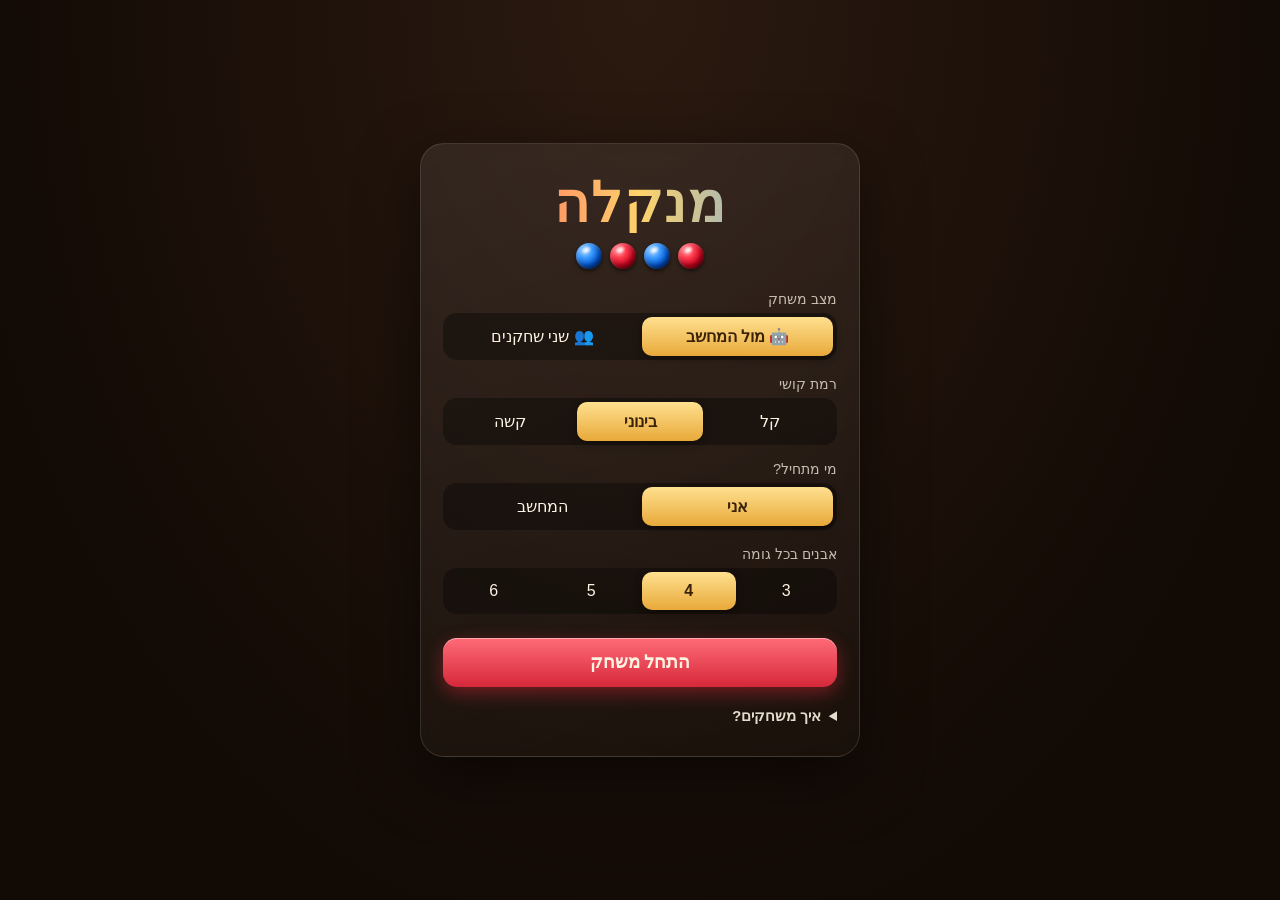
==== mancala/index.html @ 57c4a52e "Add Mancala web game (vs computer or 2 players) Co-Authored-By: Claude Opus 5.5 <noreply@anthropic.c" ====
<!DOCTYPE html>
<html lang="he" dir="rtl">
<head>
  <meta charset="UTF-8">
  <meta name="viewport" content="width=device-width, initial-scale=1.0, viewport-fit=cover">
  <meta name="theme-color" content="#2b1a10">
  <title>מנקלה</title>
  <link rel="stylesheet" href="style.css">
</head>
<body>
  <!-- Menu -->
  <section id="menu" class="screen active">
    <div class="menu-card">
      <h1 class="logo">מנקלה</h1>
      <div class="logo-stones" aria-hidden="true">
        <span class="stone red"></span><span class="stone blue"></span><span class="stone red"></span><span class="stone blue"></span>
      </div>

      <div class="field">
        <div class="field-label">מצב משחק</div>
        <div class="seg" data-name="mode">
          <button type="button" data-value="ai" class="on">🤖 מול המחשב</button>
          <button type="button" data-value="pvp">👥 שני שחקנים</button>
        </div>
      </div>

      <div class="field ai-only">
        <div class="field-label">רמת קושי</div>
        <div class="seg" data-name="level">
          <button type="button" data-value="easy">קל</button>
          <button type="button" data-value="medium" class="on">בינוני</button>
          <button type="button" data-value="hard">קשה</button>
        </div>
      </div>

      <div class="field ai-only">
        <div class="field-label">מי מתחיל?</div>
        <div class="seg" data-name="first">
          <button type="button" data-value="0" class="on">אני</button>
          <button type="button" data-value="1">המחשב</button>
        </div>
      </div>

      <div class="field">
        <div class="field-label">אבנים בכל גומה</div>
        <div class="seg" data-name="stones">
          <button type="button" data-value="3">3</button>
          <button type="button" data-value="4" class="on">4</button>
          <button type="button" data-value="5">5</button>
          <button type="button" data-value="6">6</button>
        </div>
      </div>

      <button id="start-btn" class="primary">התחל משחק</button>

      <details class="rules">
        <summary>איך משחקים?</summary>
        <ul>
          <li>לכל שחקן 6 גומות בצד שלו ומחסן גדול מימינו.</li>
          <li>בוחרים גומה בצד שלך – כל האבנים בה מפוזרות אחת-אחת נגד כיוון השעון.</li>
          <li>אבן אחרונה שנוחתת במחסן שלך = תור נוסף!</li>
          <li>אבן אחרונה שנוחתת בגומה ריקה בצד שלך – לוכדת את כל האבנים בגומה שמולה.</li>
          <li>כשצד אחד מתרוקן המשחק נגמר. מי שיש לו יותר אבנים במחסן – מנצח.</li>
        </ul>
      </details>
    </div>
  </section>

  <!-- Game -->
  <section id="game" class="screen">
    <header class="topbar">
      <button id="menu-btn" class="icon-btn" aria-label="תפריט">☰</button>
      <div id="status" class="status" aria-live="polite"></div>
      <button id="restart-btn" class="icon-btn" aria-label="משחק חדש" title="משחק חדש">↻</button>
      <button id="sound-btn" class="icon-btn" aria-label="צליל">🔊</button>
    </header>

    <div class="play-area">
      <div class="player-tag p2" id="tag-1"><span class="name"></span><span class="score"></span></div>

      <div id="board" class="board">
        <!-- pits are generated by game.js -->
        <div id="stone-layer" class="stone-layer"></div>
      </div>

      <div class="player-tag p1" id="tag-0"><span class="name"></span><span class="score"></span></div>
    </div>

  </section>

  <!-- Game over -->
  <div id="overlay" class="overlay" hidden>
    <div class="overlay-card">
      <div id="result-emoji" class="result-emoji">🏆</div>
      <h2 id="result-title"></h2>
      <p id="result-score"></p>
      <div class="overlay-actions">
        <button id="again-btn" class="primary">שחק שוב</button>
        <button id="to-menu-btn" class="secondary">לתפריט</button>
      </div>
    </div>
  </div>

  <script src="game.js"></script>
</body>
</html>
---- mancala/style.css ----
:root {
  --bg1: #2b1a10;
  --bg2: #120a05;
  --wood1: #a8672f;
  --wood2: #7a4519;
  --wood3: #5a3010;
  --hole1: #3a200c;
  --hole2: #1e0f05;
  --gold: #ffd36b;
  --text: #fdf3e3;
  --p1: #ff4d5e;
  --p2: #4d9bff;
  --gap: 8px;
}

* { box-sizing: border-box; -webkit-tap-highlight-color: transparent; }

html, body {
  margin: 0;
  height: 100%;
}

body {
  font-family: "Segoe UI", "Rubik", "Arial Hebrew", Arial, sans-serif;
  color: var(--text);
  background: radial-gradient(ellipse at top, var(--bg1), var(--bg2) 75%) fixed;
  background-color: var(--bg2);
  overflow-x: hidden;
  user-select: none;
  -webkit-user-select: none;
}

button {
  font: inherit;
  color: inherit;
  cursor: pointer;
}

.screen { display: none; min-height: 100dvh; }
.screen.active { display: flex; }

/* ---------- Menu ---------- */
#menu {
  align-items: center;
  justify-content: center;
  padding: 24px 16px;
}

.menu-card {
  width: min(440px, 100%);
  background: linear-gradient(160deg, rgba(255,255,255,.08), rgba(255,255,255,.02));
  border: 1px solid rgba(255,255,255,.12);
  border-radius: 24px;
  padding: 28px 22px;
  box-shadow: 0 20px 60px rgba(0,0,0,.5);
  backdrop-filter: blur(6px);
}

.logo {
  margin: 0;
  text-align: center;
  font-size: clamp(2.4rem, 9vw, 3.4rem);
  letter-spacing: 2px;
  background: linear-gradient(90deg, var(--p1), var(--gold), var(--p2));
  -webkit-background-clip: text;
  background-clip: text;
  color: transparent;
}

.logo-stones {
  display: flex;
  justify-content: center;
  gap: 8px;
  margin: 8px 0 22px;
}
.logo-stones .stone { position: static; width: 26px; height: 26px; }

.field { margin-bottom: 16px; }
.field-label { font-size: .9rem; opacity: .75; margin-bottom: 6px; }
.field.hidden { display: none; }

.seg {
  display: flex;
  background: rgba(0,0,0,.35);
  border-radius: 14px;
  padding: 4px;
  gap: 4px;
}
.seg button {
  flex: 1;
  border: 0;
  background: transparent;
  padding: 10px 6px;
  border-radius: 10px;
  font-size: 1rem;
  transition: background .2s, color .2s;
}
.seg button.on {
  background: linear-gradient(180deg, #ffe08f, #e8a93a);
  color: #3a2208;
  font-weight: 700;
  box-shadow: 0 2px 8px rgba(0,0,0,.4);
}

.primary, .secondary {
  border: 0;
  border-radius: 14px;
  padding: 14px 22px;
  font-size: 1.1rem;
  font-weight: 700;
}
.primary {
  width: 100%;
  margin-top: 8px;
  background: linear-gradient(180deg, #ff6b77, #d6283a);
  box-shadow: 0 6px 18px rgba(214,40,58,.45), inset 0 1px 0 rgba(255,255,255,.4);
}
.primary:active { transform: translateY(1px); }
.secondary {
  background: rgba(255,255,255,.12);
  border: 1px solid rgba(255,255,255,.2);
}

.rules {
  margin-top: 18px;
  font-size: .92rem;
  line-height: 1.55;
  opacity: .9;
}
.rules summary { cursor: pointer; font-weight: 600; }
.rules ul { padding-inline-start: 20px; margin: 8px 0 0; }

/* ---------- Game ---------- */
#game {
  flex-direction: column;
  align-items: center;
  padding: env(safe-area-inset-top) 8px calc(env(safe-area-inset-bottom) + 10px);
}

.topbar {
  width: min(960px, 100%);
  display: flex;
  align-items: center;
  gap: 8px;
  padding: 10px 4px;
}
.icon-btn {
  width: 42px;
  height: 42px;
  flex: none;
  border-radius: 12px;
  border: 1px solid rgba(255,255,255,.15);
  background: rgba(255,255,255,.08);
  font-size: 1.2rem;
}
.status {
  flex: 1;
  text-align: center;
  font-size: clamp(1rem, 4vw, 1.3rem);
  font-weight: 700;
  min-height: 1.5em;
}
.status .p1c { color: var(--p1); }
.status .p2c { color: var(--p2); }
.status .flash { color: var(--gold); }

.play-area {
  flex: 1;
  display: flex;
  flex-direction: column;
  align-items: center;
  justify-content: center;
  gap: 10px;
  width: 100%;
}

.player-tag {
  display: flex;
  align-items: center;
  gap: 10px;
  padding: 6px 16px;
  border-radius: 999px;
  background: rgba(0,0,0,.35);
  border: 2px solid transparent;
  font-weight: 700;
  transition: border-color .25s, box-shadow .25s, opacity .25s;
  opacity: .6;
}
.player-tag .score {
  min-width: 2ch;
  text-align: center;
  padding: 2px 10px;
  border-radius: 999px;
  background: rgba(255,255,255,.12);
}
.player-tag.p1 .name { color: var(--p1); }
.player-tag.p2 .name { color: var(--p2); }
.player-tag.active { opacity: 1; }
.player-tag.p1.active { border-color: var(--p1); box-shadow: 0 0 18px rgba(255,77,94,.5); }
.player-tag.p2.active { border-color: var(--p2); box-shadow: 0 0 18px rgba(77,155,255,.5); }

/* Board: horizontal (default) */
.board {
  --pit: min(calc((100vw - 60px) / 8.9), 104px, calc((100dvh - 190px) / 2.4));
  --store: calc(var(--pit) * 1.25);
  position: relative;
  direction: ltr;
  display: grid;
  gap: var(--gap);
  grid-template-columns: var(--store) repeat(6, var(--pit)) var(--store);
  grid-template-rows: repeat(2, var(--pit));
  padding: calc(var(--pit) * 0.18);
  border-radius: calc(var(--pit) * 0.45);
  background:
    repeating-linear-gradient(95deg, rgba(255,255,255,.04) 0 3px, transparent 3px 11px),
    repeating-linear-gradient(85deg, rgba(0,0,0,.06) 0 2px, transparent 2px 17px),
    linear-gradient(160deg, var(--wood1), var(--wood2) 55%, var(--wood3));
  box-shadow:
    0 18px 40px rgba(0,0,0,.6),
    inset 0 2px 0 rgba(255,255,255,.25),
    inset 0 -4px 10px rgba(0,0,0,.35);
}

.pit {
  position: relative;
  border: 0;
  padding: 0;
  border-radius: 50%;
  background: radial-gradient(circle at 50% 40%, var(--hole1), var(--hole2));
  box-shadow:
    inset 0 6px 14px rgba(0,0,0,.75),
    inset 0 -2px 4px rgba(255,255,255,.08),
    0 1px 0 rgba(255,255,255,.18);
  transition: box-shadow .2s, transform .15s;
  cursor: default;
}
.pit.store { border-radius: calc(var(--pit) * 0.6); }

.pit .count {
  position: absolute;
  font-size: calc(var(--pit) * 0.17);
  font-weight: 700;
  line-height: 1;
  padding: 2px 6px;
  border-radius: 999px;
  background: rgba(0,0,0,.55);
  color: #fff;
  z-index: 60;
  pointer-events: none;
}
.pit.side0 .count { bottom: -6px; left: 50%; transform: translateX(-50%); }
.pit.side1 .count { top: -6px; left: 50%; transform: translateX(-50%); }
.board .pit.store .count {
  font-size: calc(var(--pit) * 0.24);
  padding: 3px 10px;
  top: 8px; bottom: auto; left: 50%; right: auto;
  transform: translateX(-50%);
  background: rgba(0,0,0,.4);
}

.pit.playable { cursor: pointer; }
.pit.playable.side0 { box-shadow: inset 0 6px 14px rgba(0,0,0,.75), 0 0 0 3px rgba(255,77,94,.75), 0 0 16px rgba(255,77,94,.6); }
.pit.playable.side1 { box-shadow: inset 0 6px 14px rgba(0,0,0,.75), 0 0 0 3px rgba(77,155,255,.75), 0 0 16px rgba(77,155,255,.6); }
@media (hover: hover) {
  .pit.playable:hover { transform: scale(1.05); }
}
.pit.last { box-shadow: inset 0 6px 14px rgba(0,0,0,.75), 0 0 0 3px var(--gold), 0 0 18px rgba(255,211,107,.6); }
.pit.capture { animation: capture .6s ease; }
@keyframes capture {
  0%, 100% { transform: scale(1); }
  40% { transform: scale(1.12); box-shadow: 0 0 0 4px var(--gold), 0 0 30px var(--gold); }
}

/* Grid placement — horizontal */
.pit { grid-row: var(--hr); grid-column: var(--hc); }

/* Board: vertical layout for portrait phones */
@media (orientation: portrait) and (max-width: 720px) {
  .board {
    --pit: min(36vw, calc((100dvh - 205px) / 8.7), 100px);
    --gap: 6px;
    --store: calc(var(--pit) * 1.15);
    grid-template-columns: repeat(2, var(--pit));
    grid-template-rows: var(--store) repeat(6, var(--pit)) var(--store);
  }
  .pit { grid-row: var(--vr); grid-column: var(--vc); }
  .pit.side0 .count { bottom: auto; top: 50%; left: -8px; transform: translateY(-50%); }
  .pit.side1 .count { top: 50%; left: auto; right: -8px; transform: translateY(-50%); }
  .board .pit.store .count { top: 50%; left: 8px; transform: translateY(-50%); }
  .play-area { gap: 6px; }
  .player-tag { padding: 4px 14px; }
}

/* ---------- Stones ---------- */
.stone-layer {
  position: absolute;
  inset: 0;
  pointer-events: none;
  z-index: 50;
}
.stone-layer.no-anim .stone { transition: none !important; }

.stone {
  position: absolute;
  left: 0;
  top: 0;
  width: var(--stone, 22px);
  height: var(--stone, 22px);
  border-radius: 50%;
  transition: transform .42s cubic-bezier(.3, .7, .3, 1);
  will-change: transform;
}
.stone::after {
  /* glossy highlight */
  content: "";
  position: absolute;
  top: 12%;
  left: 18%;
  width: 42%;
  height: 32%;
  border-radius: 50%;
  background: radial-gradient(ellipse at center, rgba(255,255,255,.95), rgba(255,255,255,0) 70%);
  transform: rotate(-25deg);
}
.stone.red {
  background:
    radial-gradient(circle at 35% 30%, #ffb3b8 0%, #ff3b4e 28%, #c3001b 62%, #5e0010 100%);
  box-shadow:
    inset -2px -3px 5px rgba(0,0,0,.45),
    inset 2px 2px 4px rgba(255,255,255,.25),
    0 2px 4px rgba(0,0,0,.6);
}
.stone.blue {
  background:
    radial-gradient(circle at 35% 30%, #b9dcff 0%, #3c9bff 28%, #0052cc 62%, #001d55 100%);
  box-shadow:
    inset -2px -3px 5px rgba(0,0,0,.45),
    inset 2px 2px 4px rgba(255,255,255,.25),
    0 2px 4px rgba(0,0,0,.6);
}
.stone.moving { z-index: 10; }

/* ---------- Overlay ---------- */

.overlay {
  position: fixed;
  inset: 0;
  background: rgba(0,0,0,.6);
  display: flex;
  align-items: center;
  justify-content: center;
  padding: 16px;
  z-index: 200;
  animation: fade .3s ease;
}
.overlay[hidden] { display: none; }
@keyframes fade { from { opacity: 0; } }
.overlay-card {
  width: min(380px, 100%);
  text-align: center;
  background: linear-gradient(160deg, #3b2414, #1d0f06);
  border: 1px solid rgba(255,255,255,.15);
  border-radius: 24px;
  padding: 28px 22px;
  box-shadow: 0 20px 60px rgba(0,0,0,.6);
  animation: pop .4s cubic-bezier(.2, 1.4, .4, 1);
}
@keyframes pop { from { transform: scale(.7); opacity: 0; } }
.result-emoji { font-size: 3.4rem; }
.overlay-card h2 { margin: 8px 0 4px; font-size: 1.7rem; }
.overlay-card p { margin: 0 0 18px; font-size: 1.2rem; opacity: .85; }
.overlay-actions { display: flex; flex-direction: column; gap: 10px; }
.overlay-actions .primary { margin-top: 0; }
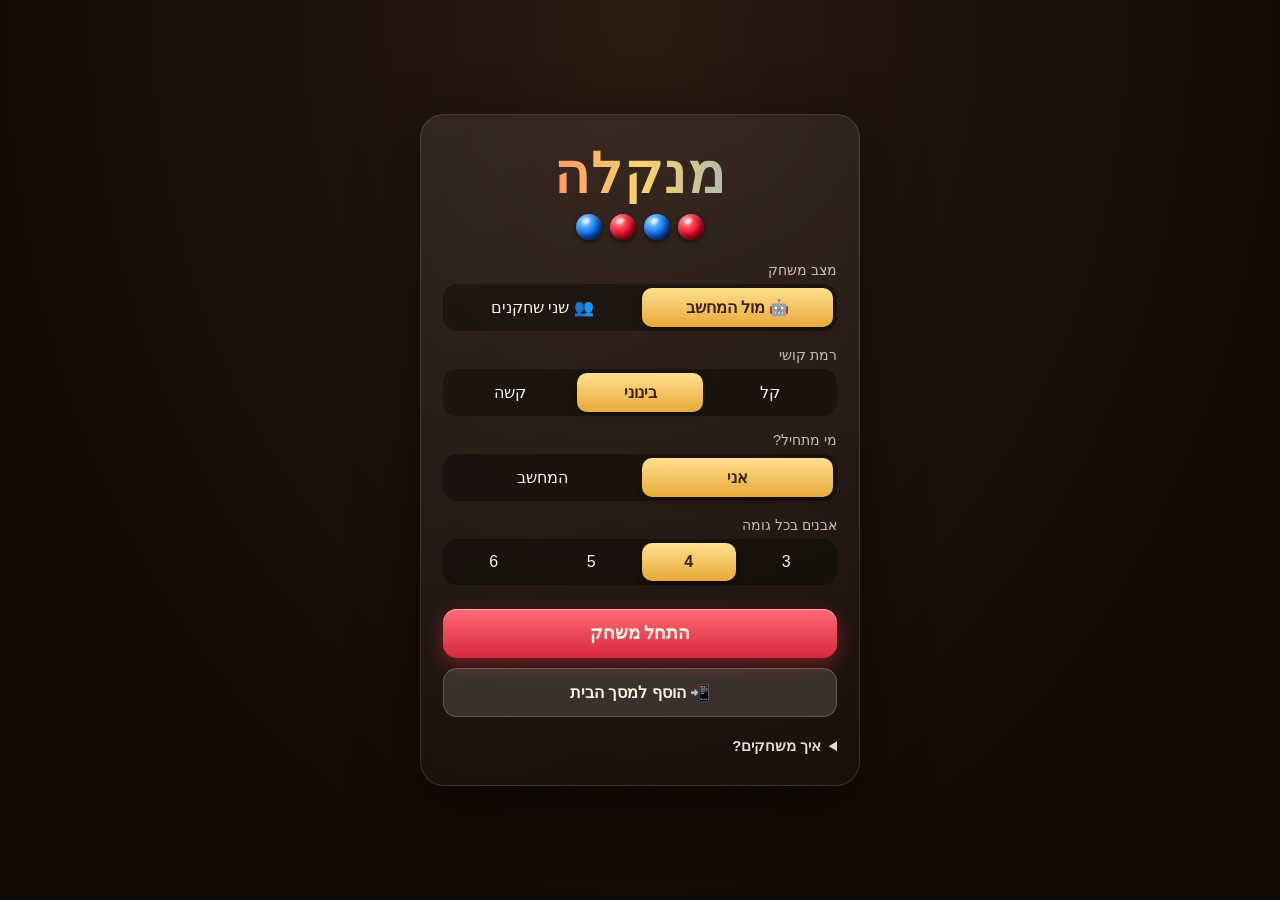
==== commit 2009a71c: "Mancala: make installable as a home-screen app (PWA) Co-Authored-By: Claude Opus 5.5 <noreply@anthro" ====
--- a/mancala/index.html
+++ b/mancala/index.html
@@ -5,6 +5,13 @@
   <meta name="viewport" content="width=device-width, initial-scale=1.0, viewport-fit=cover">
   <meta name="theme-color" content="#2b1a10">
   <title>מנקלה</title>
+  <meta name="apple-mobile-web-app-capable" content="yes">
+  <meta name="mobile-web-app-capable" content="yes">
+  <meta name="apple-mobile-web-app-title" content="מנקלה">
+  <meta name="apple-mobile-web-app-status-bar-style" content="black-translucent">
+  <link rel="manifest" href="manifest.webmanifest">
+  <link rel="icon" type="image/png" href="icons/icon-192.png">
+  <link rel="apple-touch-icon" href="icons/apple-touch-icon.png">
   <link rel="stylesheet" href="style.css">
 </head>
 <body>
@@ -52,6 +59,7 @@
       </div>
 
       <button id="start-btn" class="primary">התחל משחק</button>
+      <button id="install-btn" class="secondary install-btn" hidden>📲 הוסף למסך הבית</button>
 
       <details class="rules">
         <summary>איך משחקים?</summary>
@@ -71,6 +79,7 @@
     <header class="topbar">
       <button id="menu-btn" class="icon-btn" aria-label="תפריט">☰</button>
       <div id="status" class="status" aria-live="polite"></div>
+      <button id="undo-btn" class="icon-btn" aria-label="ביטול מהלך" title="ביטול מהלך" disabled>↶</button>
       <button id="restart-btn" class="icon-btn" aria-label="משחק חדש" title="משחק חדש">↻</button>
       <button id="sound-btn" class="icon-btn" aria-label="צליל">🔊</button>
     </header>
@@ -101,6 +110,18 @@
     </div>
   </div>
 
+  <!-- Add-to-home-screen instructions -->
+  <div id="install-help" class="overlay" hidden>
+    <div class="overlay-card">
+      <div class="result-emoji">📲</div>
+      <h2>הוספה למסך הבית</h2>
+      <ol id="install-steps" class="install-steps"></ol>
+      <div class="overlay-actions">
+        <button id="install-close" class="primary">הבנתי</button>
+      </div>
+    </div>
+  </div>
+
   <script src="game.js"></script>
 </body>
 </html>
--- a/mancala/style.css
+++ b/mancala/style.css
@@ -153,6 +153,7 @@
   background: rgba(255,255,255,.08);
   font-size: 1.2rem;
 }
+.icon-btn:disabled { opacity: .35; cursor: default; }
 .status {
   flex: 1;
   text-align: center;
@@ -371,3 +372,18 @@
 .overlay-card p { margin: 0 0 18px; font-size: 1.2rem; opacity: .85; }
 .overlay-actions { display: flex; flex-direction: column; gap: 10px; }
 .overlay-actions .primary { margin-top: 0; }
+
+/* ---------- Install (add to home screen) ---------- */
+.install-btn {
+  width: 100%;
+  margin-top: 10px;
+  font-size: 1rem;
+}
+.install-btn[hidden] { display: none; }
+.install-steps {
+  text-align: start;
+  line-height: 1.7;
+  margin: 10px 0 18px;
+  padding-inline-start: 22px;
+  font-size: 1.05rem;
+}
